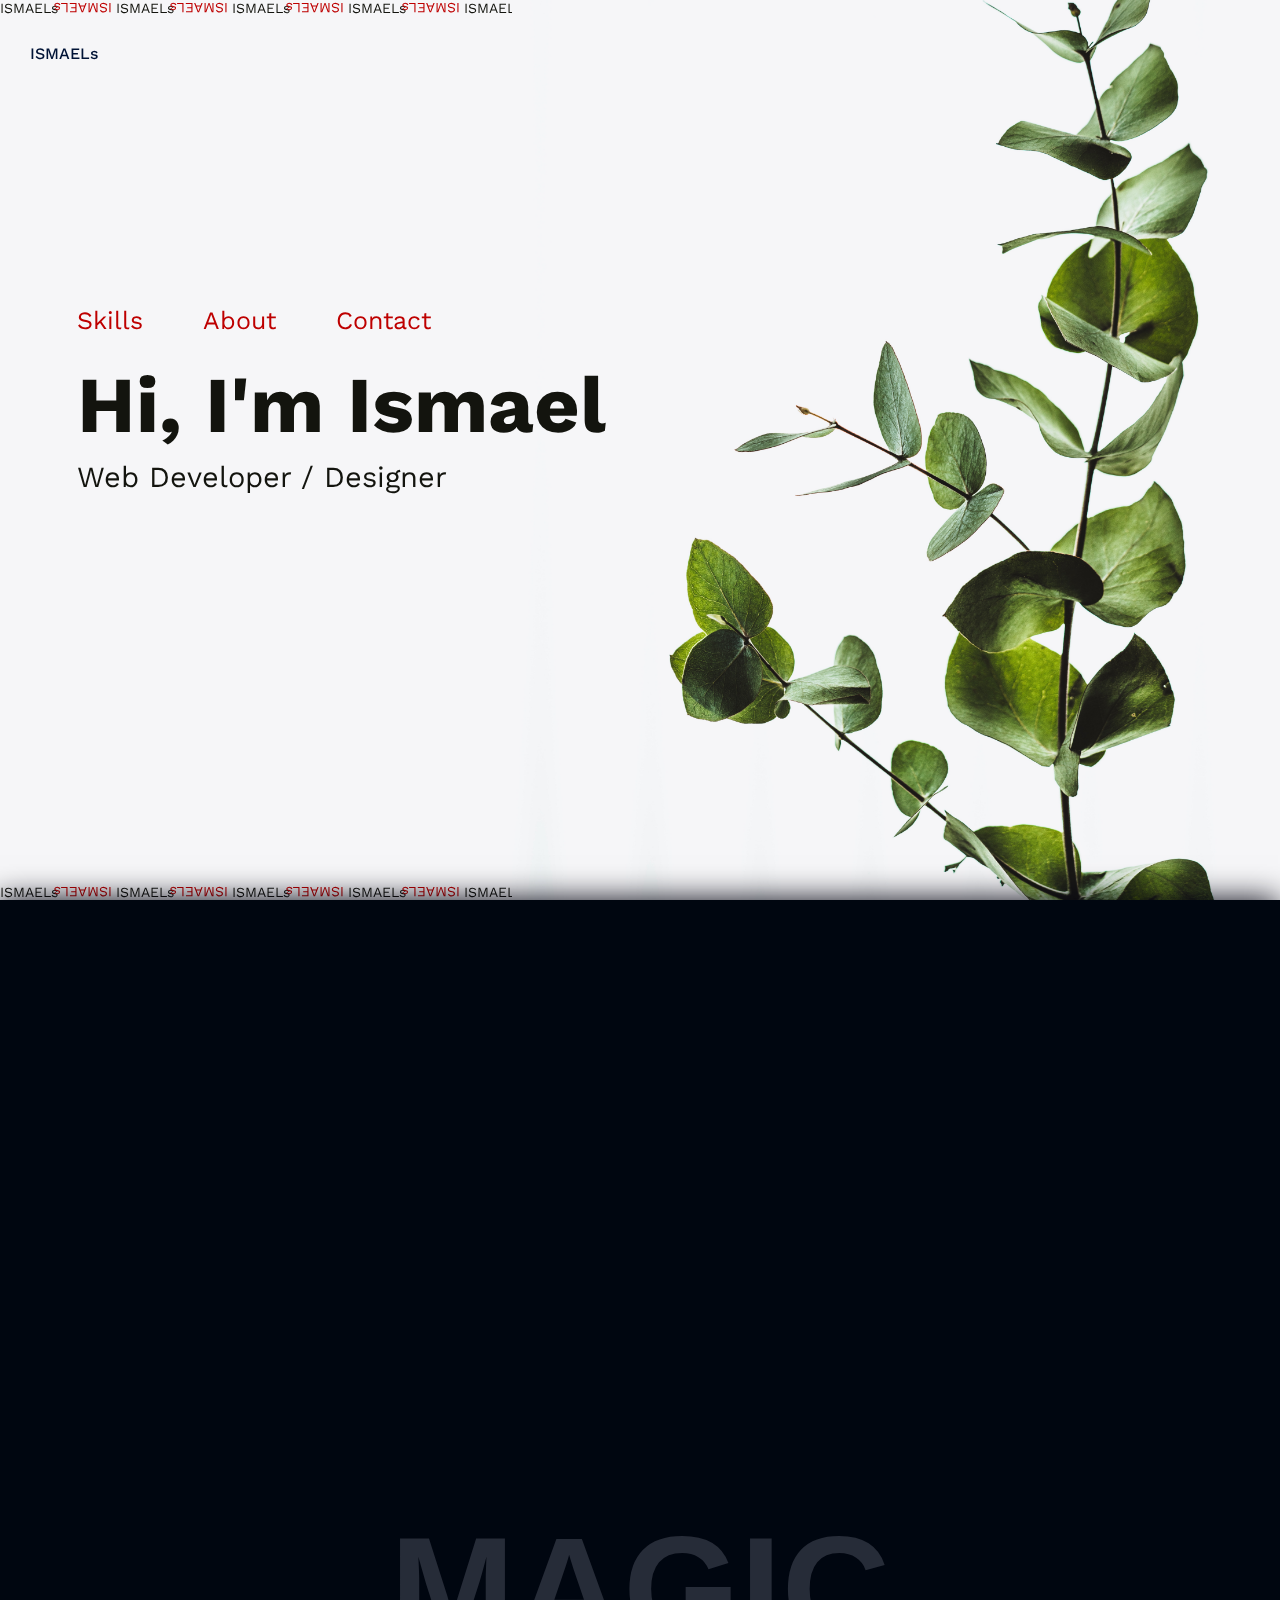
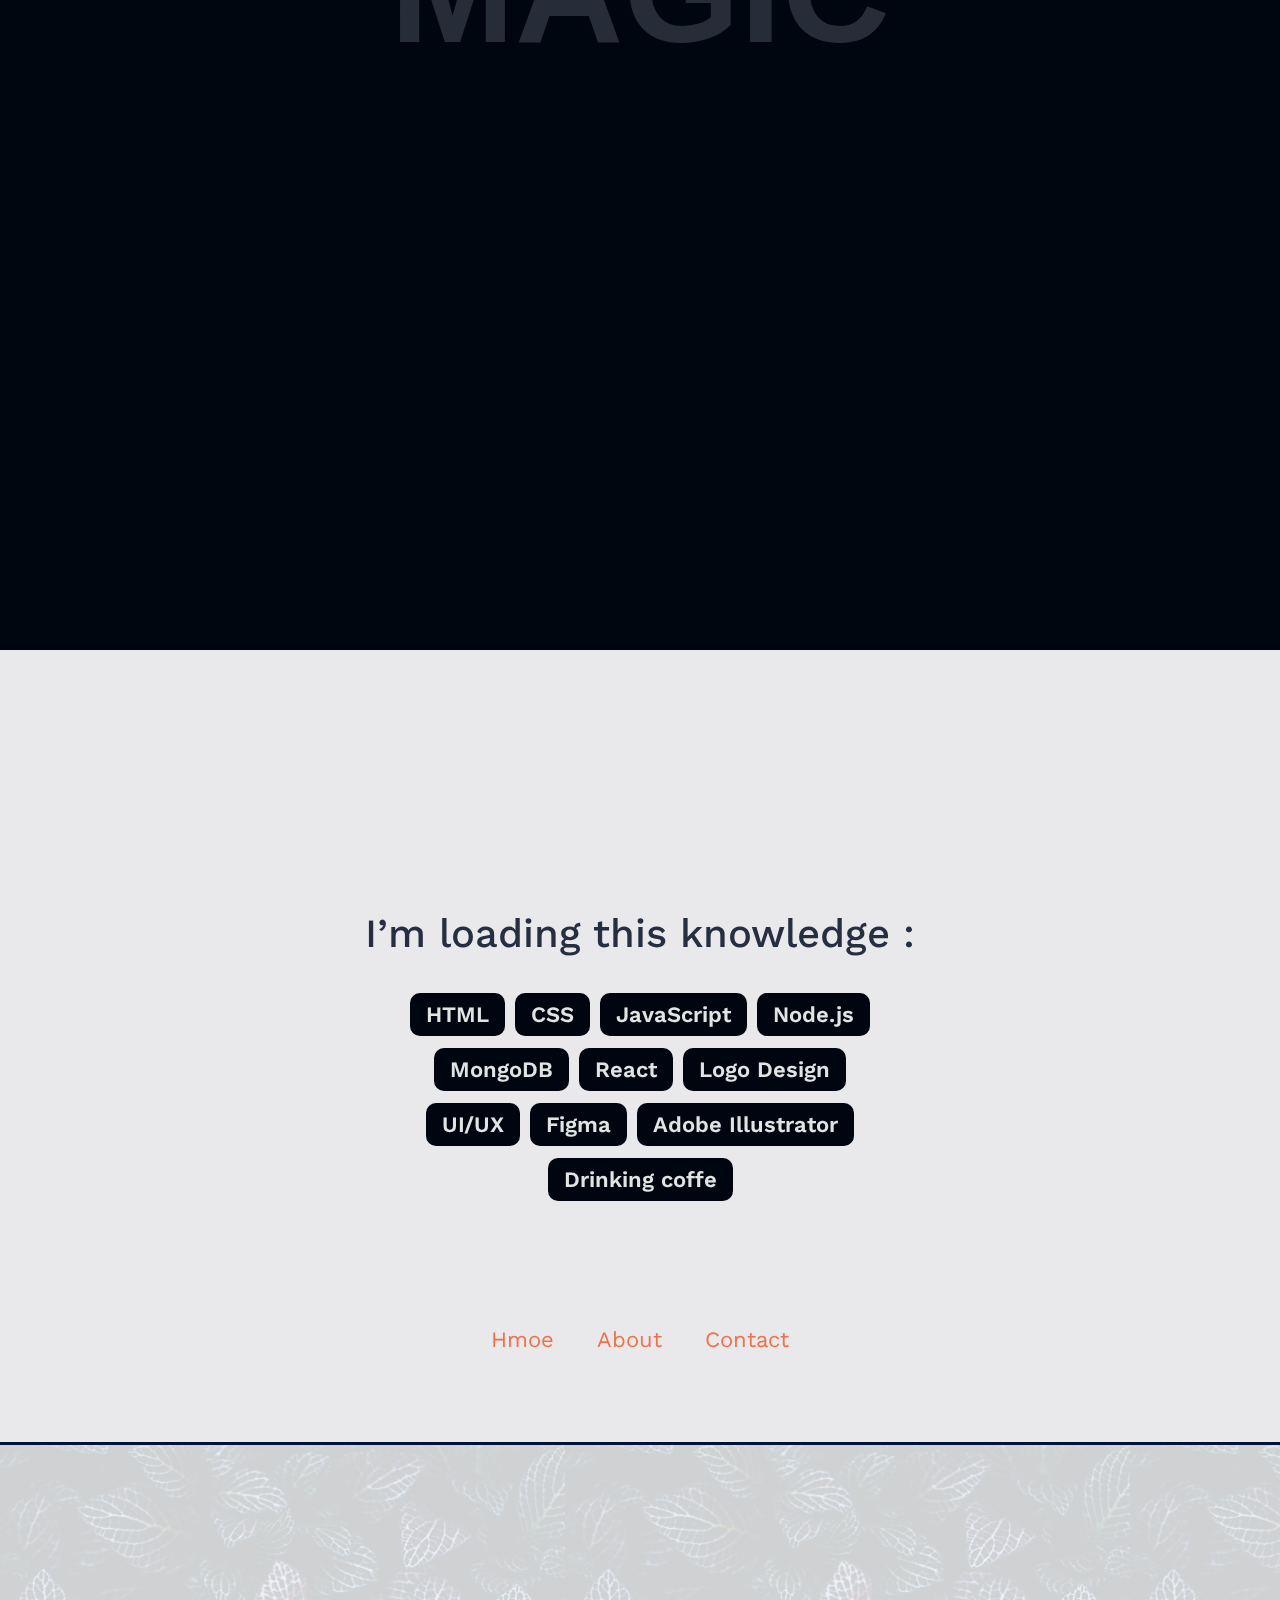
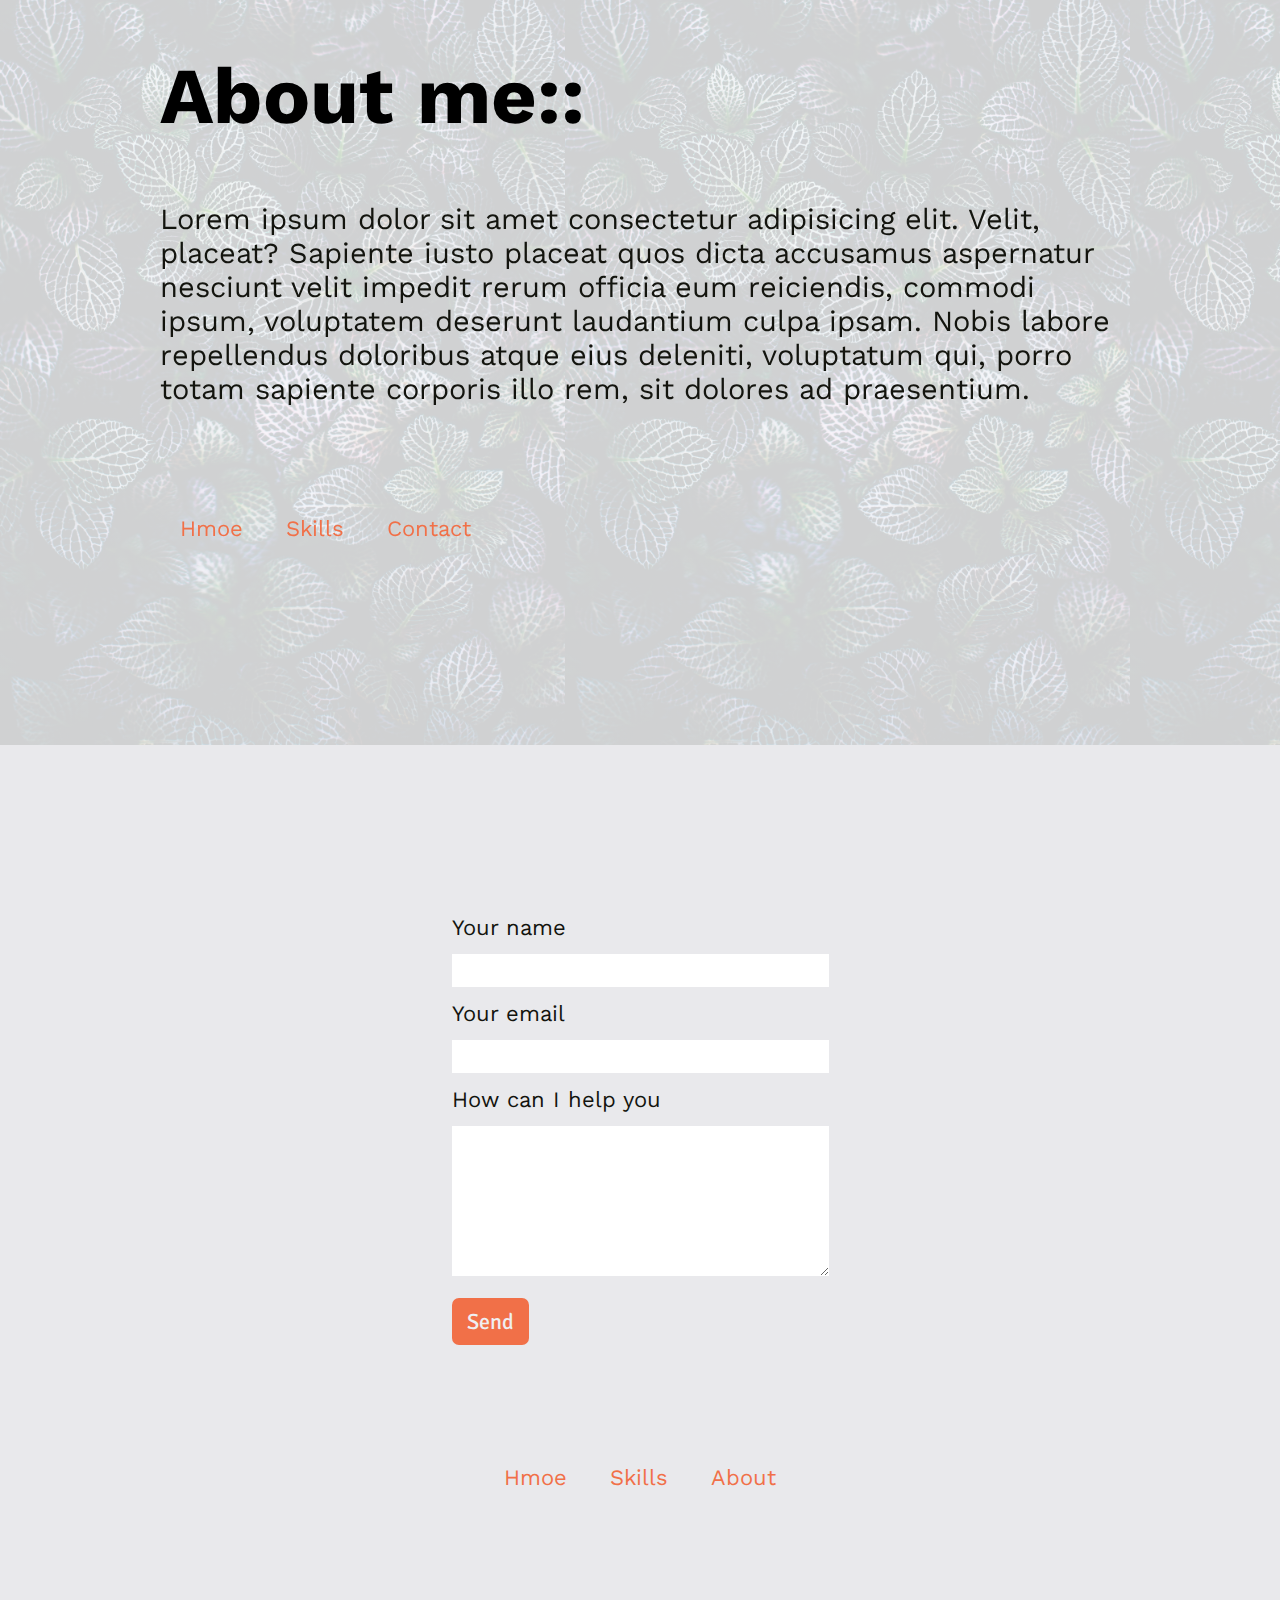
==== demo1.html @ fb21ebff "add files" ====
<!DOCTYPE html>
<html lang="en">
  <head>
    <meta charset="UTF-8" />
    <meta http-equiv="X-UA-Compatible" content="IE=edge" />
    <meta name="viewport" content="width=device-width, initial-scale=1.0" />
    <meta name="robots" content="index,follow" />
    <meta
      name="description"
      content="Ismael Ali is a novice web designer and developer, working with mark-up languages such as HTML and CSS, And it's on its way to learn javascript and react and mongoDB to be a full stack developer within the next year insha-Allah."
    />
    <!-- <link rel="icon" href="#"> -->
    <link
      href="https://fonts.googleapis.com/css2?family=Noto+Sans+KR:wght@100;300;400;500;700;900&family=Signika:wght@300;400;500;600;700&family=Work+Sans:wght@300;400;500;600;700;800;900&display=swap"
      rel="stylesheet"
    />
    <link rel="stylesheet" href="d1style.css" />
    <title>Ismael Ali | Web developer</title>
  </head>
  <body>
    <div class="top-line">
      <p>ISMAELs</p>
      <p class="mir">ISMAELs</p>
      <p>ISMAELs</p>
      <p class="mir">ISMAELs</p>
      <p>ISMAELs</p>
      <p class="mir">ISMAELs</p>
      <p>ISMAELs</p>
      <p class="mir">ISMAELs</p>
      <p>ISMAELs</p>
      <p class="mir">ISMAELs</p>
      <p>ISMAELs</p>
      <p class="mir">ISMAELs</p>
      <p>ISMAELs</p>
      <p class="mir">ISMAELs</p>
      <p>ISMAELs</p>
      <p class="mir">ISMAELs</p>
      <p>ISMAELs</p>
      <p class="mir">ISMAELs</p>
      <p>ISMAELs</p>
      <p class="mir">ISMAELs</p>
      <p>ISMAELs</p>
      <p class="mir">ISMAELs</p>
      <p>ISMAELs</p>
      <p class="mir">ISMAELs</p>
      <p>ISMAELs</p>
      <p class="mir">ISMAELs</p>
      <p>ISMAELs</p>
      <p class="mir">ISMAELs</p>
      <p>ISMAELs</p>
      <p class="mir">ISMAELs</p>
      <p>ISMAELs</p>
      <p class="mir">ISMAELs</p>
      <p>ISMAELs</p>
      <p class="mir">ISMAELs</p>
      <p>ISMAELs</p>
      <p class="mir">ISMAELs</p>
      <p>ISMAELs</p>
      <p class="mir">ISMAELs</p>
      <p>ISMAELs</p>
      <p class="mir">ISMAELs</p>
      <p>ISMAELs</p>
      <p class="mir">ISMAELs</p>
      <p>ISMAELs</p>
      <p class="mir">ISMAELs</p>
      <p>ISMAELs</p>
      <p class="mir">ISMAELs</p>
      <p>ISMAELs</p>
      <p class="mir">ISMAELs</p>
      <p>ISMAELs</p>
      <p class="mir">ISMAELs</p>
      <p>ISMAELs</p>
      <p class="mir">ISMAELs</p>
      <p>ISMAELs</p>
      <p class="mir">ISMAELs</p>
      <p>ISMAELs</p>
      <p class="mir">ISMAELs</p>
      <p>ISMAELs</p>
      <p class="mir">ISMAELs</p>
      <p>ISMAELs</p>
      <p class="mir">ISMAELs</p>
      <p>ISMAELs</p>
      <p class="mir">ISMAELs</p>
      <p>ISMAELs</p>
      <p class="mir">ISMAELs</p>
      <p>ISMAELs</p>
      <p class="mir">ISMAELs</p>
      <p>ISMAELs</p>
      <p class="mir">ISMAELs</p>
      <p>ISMAELs</p>
      <p class="mir">ISMAELs</p>
      <p>ISMAELs</p>
      <p class="mir">ISMAELs</p>
      <p>ISMAELs</p>
      <p class="mir">ISMAELs</p>
      <p>ISMAELs</p>
      <p class="mir">ISMAELs</p>
      <p>ISMAELs</p>
      <p class="mir">ISMAELs</p>
      <p>ISMAELs</p>
      <p class="mir">ISMAELs</p>
      <p>ISMAELs</p>
      <p class="mir">ISMAELs</p>
      <p>ISMAELs</p>
      <p class="mir">ISMAELs</p>
      <p>ISMAELs</p>
      <p class="mir">ISMAELs</p>
    </div>
    <div class="bottom-line">
      <p>ISMAELs</p>
      <p class="mir">ISMAELs</p>
      <p>ISMAELs</p>
      <p class="mir">ISMAELs</p>
      <p>ISMAELs</p>
      <p class="mir">ISMAELs</p>
      <p>ISMAELs</p>
      <p class="mir">ISMAELs</p>
      <p>ISMAELs</p>
      <p class="mir">ISMAELs</p>
      <p>ISMAELs</p>
      <p class="mir">ISMAELs</p>
      <p>ISMAELs</p>
      <p class="mir">ISMAELs</p>
      <p>ISMAELs</p>
      <p class="mir">ISMAELs</p>
      <p>ISMAELs</p>
      <p class="mir">ISMAELs</p>
      <p>ISMAELs</p>
      <p class="mir">ISMAELs</p>
      <p>ISMAELs</p>
      <p class="mir">ISMAELs</p>
      <p>ISMAELs</p>
      <p class="mir">ISMAELs</p>
      <p>ISMAELs</p>
      <p class="mir">ISMAELs</p>
      <p>ISMAELs</p>
      <p class="mir">ISMAELs</p>
      <p>ISMAELs</p>
      <p class="mir">ISMAELs</p>
      <p>ISMAELs</p>
      <p class="mir">ISMAELs</p>
      <p>ISMAELs</p>
      <p class="mir">ISMAELs</p>
      <p>ISMAELs</p>
      <p class="mir">ISMAELs</p>
      <p>ISMAELs</p>
      <p class="mir">ISMAELs</p>
      <p>ISMAELs</p>
      <p class="mir">ISMAELs</p>
      <p>ISMAELs</p>
      <p class="mir">ISMAELs</p>
      <p>ISMAELs</p>
      <p class="mir">ISMAELs</p>
      <p>ISMAELs</p>
      <p class="mir">ISMAELs</p>
      <p>ISMAELs</p>
      <p class="mir">ISMAELs</p>
      <p>ISMAELs</p>
      <p class="mir">ISMAELs</p>
      <p>ISMAELs</p>
      <p class="mir">ISMAELs</p>
      <p>ISMAELs</p>
      <p class="mir">ISMAELs</p>
      <p>ISMAELs</p>
      <p class="mir">ISMAELs</p>
      <p>ISMAELs</p>
      <p class="mir">ISMAELs</p>
      <p>ISMAELs</p>
      <p class="mir">ISMAELs</p>
      <p>ISMAELs</p>
      <p class="mir">ISMAELs</p>
      <p>ISMAELs</p>
      <p class="mir">ISMAELs</p>
      <p>ISMAELs</p>
      <p class="mir">ISMAELs</p>
      <p>ISMAELs</p>
      <p class="mir">ISMAELs</p>
      <p>ISMAELs</p>
      <p class="mir">ISMAELs</p>
      <p>ISMAELs</p>
      <p class="mir">ISMAELs</p>
      <p>ISMAELs</p>
      <p class="mir">ISMAELs</p>
      <p>ISMAELs</p>
      <p class="mir">ISMAELs</p>
      <p>ISMAELs</p>
      <p class="mir">ISMAELs</p>
      <p>ISMAELs</p>
      <p class="mir">ISMAELs</p>
      <p>ISMAELs</p>
      <p class="mir">ISMAELs</p>
      <p>ISMAELs</p>
      <p class="mir">ISMAELs</p>
      <p>ISMAELs</p>
      <p class="mir">ISMAELs</p>
    </div>
    <div id="home"></div>
    <header>
      <h1 id="logo"><a href="/demo2.html"> ISMAELs</a></h1>
    </header>
    <div class="main-container">
      <div class="main-hero">
        <nav class="main-nav">
          <ul>
            <li class="n1"><a href="#skills">Skills</a></li>
            <li class="n2"><a href="#about">About</a></li>
            <li class="n3"><a href="#contact">Contact</a></li>
          </ul>
        </nav>
        <div class="title">
          <h2>Hi, I'm Ismael</h2>
          <p>Web Developer / Designer</p>
        </div>
        <div class="plant"><img src="/images/2.jpg" alt="plant" /></div>
      </div>
    </div>
    <section class="skills">
      <div class="landing">
        <h2>MAGIC</h2>
      </div>
      <div id="skills" class="susu">
        <div class="skills-title">
          <h2>I’m loading this knowledge :</h2>
        </div>
        <div class="skills-elements">
          <p>HTML</p>
          <p>CSS</p>
          <p>JavaScript</p>
          <p>Node.js</p>
          <p>MongoDB</p>
          <p>React</p>
          <p>Logo Design</p>
          <p>UI/UX</p>
          <p>Figma</p>
          <p>Adobe Illustrator</p>
          <p>Drinking coffe</p>
        </div>
        <div class="skills-link">
          <a href="#home">Hmoe</a>
          <a href="#about">About</a>
          <a href="#contact">Contact</a>
        </div>
      </div>
    </section>

    <section id="about">
      <div class="about-container">
        <h2>About me::</h2>
        <p>
          Lorem ipsum dolor sit amet consectetur adipisicing elit. Velit,
          placeat? Sapiente iusto placeat quos dicta accusamus aspernatur
          nesciunt velit impedit rerum officia eum reiciendis, commodi ipsum,
          voluptatem deserunt laudantium culpa ipsam. Nobis labore repellendus
          doloribus atque eius deleniti, voluptatum qui, porro totam sapiente
          corporis illo rem, sit dolores ad praesentium.
        </p>
        <div class="about-link">
          <a href="#home">Hmoe</a>
          <a href="#skills">Skills</a>
          <a href="#contact">Contact</a>
        </div>
      </div>
    </section>
    <section id="contact" class="contact">
      <form   action="https://formspree.io/f/xknavvpe"
      method="POST">
        <label for="name">Your name</label><br /><input
          id="name"
          required
          type="text"
          maxlength="15"
          minlength="3"
        /><br />
        <label for="email" >Your email</label><br />
        <input type="email" required name="email" id="email" /><br />
        <label for="message">How can I help you</label><br />
        <textarea name="message" id="message" cols="30" rows="10"></textarea>
        <br /><button type="submit">Send</button>
      </form>
      <div class="contact-link">
        <a href="#home">Hmoe</a>
        <a href="#skills">Skills</a>
        <a href="#about">About</a>
      </div>
    </section>
  </body>
</html>
---- d1style.css ----
/* Global Styles */
* {
  margin: 0;
  padding: 0;
  box-sizing: border-box;
  text-decoration: none;
  list-style: none;
}
/* 
  font-family: 'Noto Sans KR', sans-serif;
  font-family: 'Signika', sans-serif;
  font-family: 'Work Sans', sans-serif; */
html {
  font-size: 62.5%;
  font-family: "Work Sans";
  scroll-behavior: smooth;
}
body {
  background-color: #f6f6f8;
}
button,
label,
input,
p,
span {
  color: #13140e;
  font-size: 3rem;
  font-size: calc(2rem + (35 - 20) * (100vw - 320px) / (1920 - 320));
}
li {
  font-size: 2.3rem;
}
h1 {
  font-size: 2rem;
}
h2 {
  font-size: calc(7rem + (35 - 20) * (100vw - 320px) / (1920 - 320));
}

a {
  color: #001336;
  font-size: calc(1.6rem + (35 - 20) * (100vw - 320px) / (1920 - 320));
}

/* logo & top and bottom logo line */
#logo {
  position: fixed;
  left: 3rem;
  top: 4rem;
  z-index: 2;
}
#logo a {
  font-size: 1.6rem;
  font-weight: 500;
}
.top-line {
  display: flex;
  position: fixed;
  top: 0;
  width: 1000%;
}
.top-line p {
  font-size: 1.4rem;
}
.bottom-line {
  display: flex;
  position: fixed;
  bottom: 0;
  width: 1000%;
}
.bottom-line p {
  font-size: 1.4rem;
}
.mir {
  color: #be0000;
  transform: rotate(360deg) matrix(-1, 0, 0, -1, -4, 0);
}

/* Hero and Nav  */
.main-container {
  height: 100vh;
  display: grid;
  grid-template-columns: repeat(3, 1fr);
  grid-template-rows: repeat(3, 1fr);
  position: sticky;
  top: 0;
}
.main-hero {
  display: inline-block;
  grid-area: 2 / 1 / 3 / 5;
  margin-left: 6%;
  color: #13140e;
}
.title {
  display: flex;
  flex-direction: column;
  margin-top: 1rem;
}
.main-hero h2 {
  line-height: 50px;
  margin: 3rem 0;
}
.plant img {
  width: 60%;
  position: absolute;
  bottom: 0;
  right: 0;
  z-index: -1;
}
.main-nav ul {
  height: 40px;
  display: flex;
  align-items: center;
  overflow: hidden;
}
.main-nav li {
  padding: 2rem 0;
}
.main-nav a {
  position: relative;
  color: #be0000;
  padding-right: 6rem;
}

/* nav animation */
.n1 a::after,
.n2 a::after,
.n3 a::after {
  color: #be0000;
  content: "Skills";
  position: absolute;
  left: 0px;
  bottom: -35px;
  font-size: calc(1.6rem + (35 - 20) * (100vw - 320px) / (1920 - 320));
}
.n2 a::after {
  content: "About";
}
.n3 a::after {
  content: "Contact";
}
.n1:hover a,
.n2:hover a,
.n3:hover a {
  display: inline-block;
  animation: slide 200ms 100ms ease-out;
}
@keyframes slide {
  0% {
    transform: translateY(-10px);
  }
  100% {
    transform: translateY(-35px);
  }
}
/* Skills section */

.skills {
  height: 70%;
  position: relative;
  background-color: #e9e9ec;
  border-bottom: 3px #001336 solid;
  box-shadow: -2px 0px 30px hsl(240, 87%, 3%);
  display: flex;
  align-items: center;
  text-align: center;
  flex-direction: column;
  padding-bottom: 4rem;
}
.landing {
  height: 150vh;
  background-color: #000610;
  width: 100%;
  color: #262c38;
  display: flex;
  align-items: center;
  justify-content: center;
}
.landing h2 {
  font-family: sans-serif;
  font-size: 15rem;
  margin-top: 3rem;
}
.skills-title {
  color: #262f41;
  margin-top: 10rem;
  margin-bottom: 2rem;
}
.skills-title h2 {
  font-weight: 500;
  font-size: clamp(4rem, -1rem + 2vw, 1rem);
  padding: 1rem;
}
.skills-elements {
  width: 40%;
  display: flex;
  flex-wrap: wrap;
  align-items: center;
  justify-content: center;
}
.skills-elements p {
  font-size: clamp(2.2rem, -1rem + 6vw, 1.8rem);
  padding: 0.9rem 1.6rem;
  background-color: #000610;
  color: #e0e4e3;
  border-radius: 1rem;
  margin: 0.6rem 0.5rem;
  font-weight: 600;
}
.susu {
  padding-top: 15rem;
  padding-bottom: 5rem;
  display: flex;
  flex-direction: column;
  align-items: center;

  width: 100%;
  height: 100%;
}
.skills-link {
  margin-top: 12rem;
}
.skills a {
  color: #f17048;
  padding: 2rem;
  font-size: 2.2rem;
}

/* About styles */

#about {
  position: relative;
  height: 100vh;
  background-image: linear-gradient(
      rgba(255, 255, 255, 0.8),
      rgba(255, 255, 255, 0.8)
    ),
    url(/images/4.jpg);
  background-size: contain;
  justify-content: center;
  display: flex;
}
.about-container {
  width: 75%;
  margin: auto;
}
.about-container p {
  padding: 6rem 0;
}
.about-link {
  padding-top: 5rem;
}
.about-link a {
  color: #f17048;
  padding: 2rem;
  font-size: 2.2rem;
}

/* contact styles */
.contact {
  position: relative;
  height: 100vh;
  background-color: #e9e9ec;
  display: flex;
  align-items: center;
  justify-content: center;
  flex-direction: column;
}
.contact label {
  display: inline-block;
  margin: 1.4rem 0;
  font-size: 2.2rem;
}
.contact input {
  display: inline-block;
  border: none;
}
.contact textarea {
  width: 100%;
  border: none;
}
.contact button {
  margin: 2rem 0;
  padding: 1rem 1.5rem;
  border: none;
  border-radius: 0.7rem;
  background-color: #f17048;
  color: #efeff1;
  font-size: 2.2rem;
  font-family: "Signika", sans-serif;
  cursor: pointer;
}
.contact button:hover {
  background-color: #da4c20;
}
.contact-link {
  margin-top: 10rem;
}
.contact-link a {
  color: #f17048;
  padding: 2rem;
  font-size: 2.2rem;
}
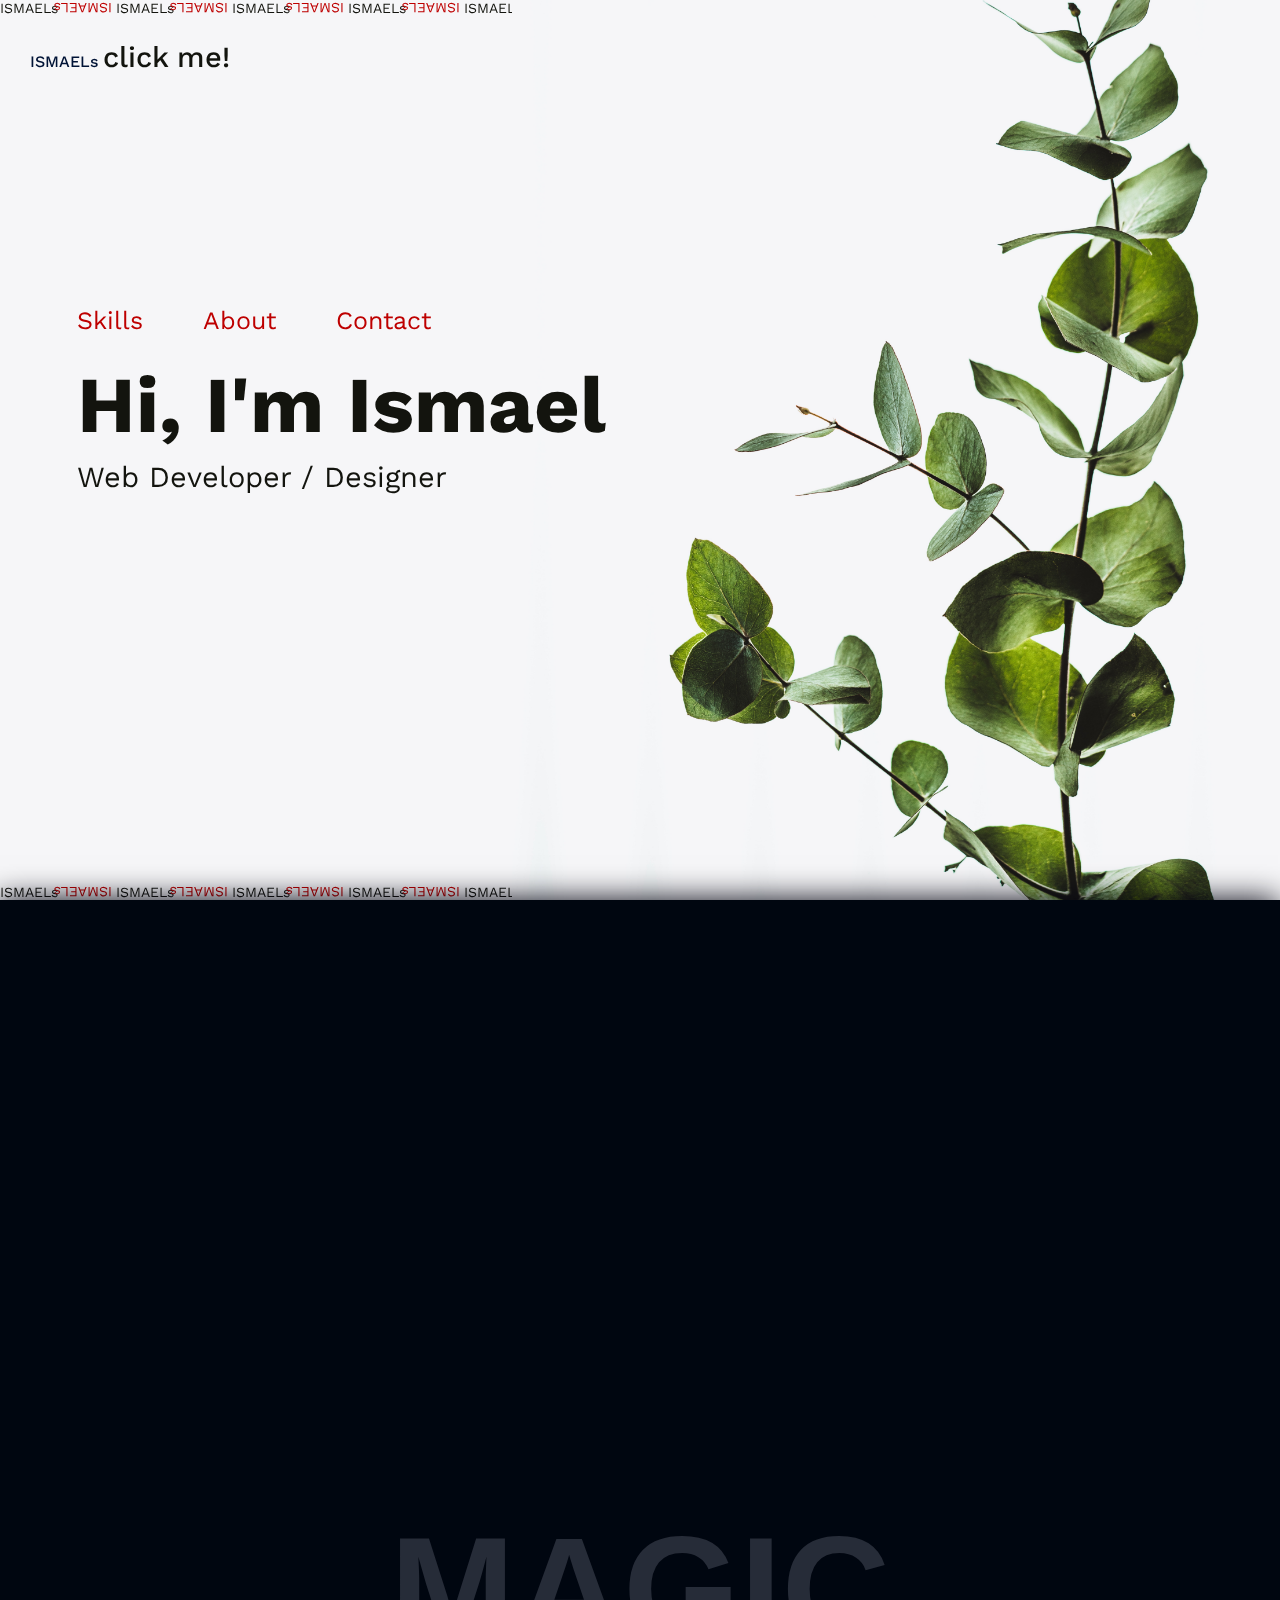
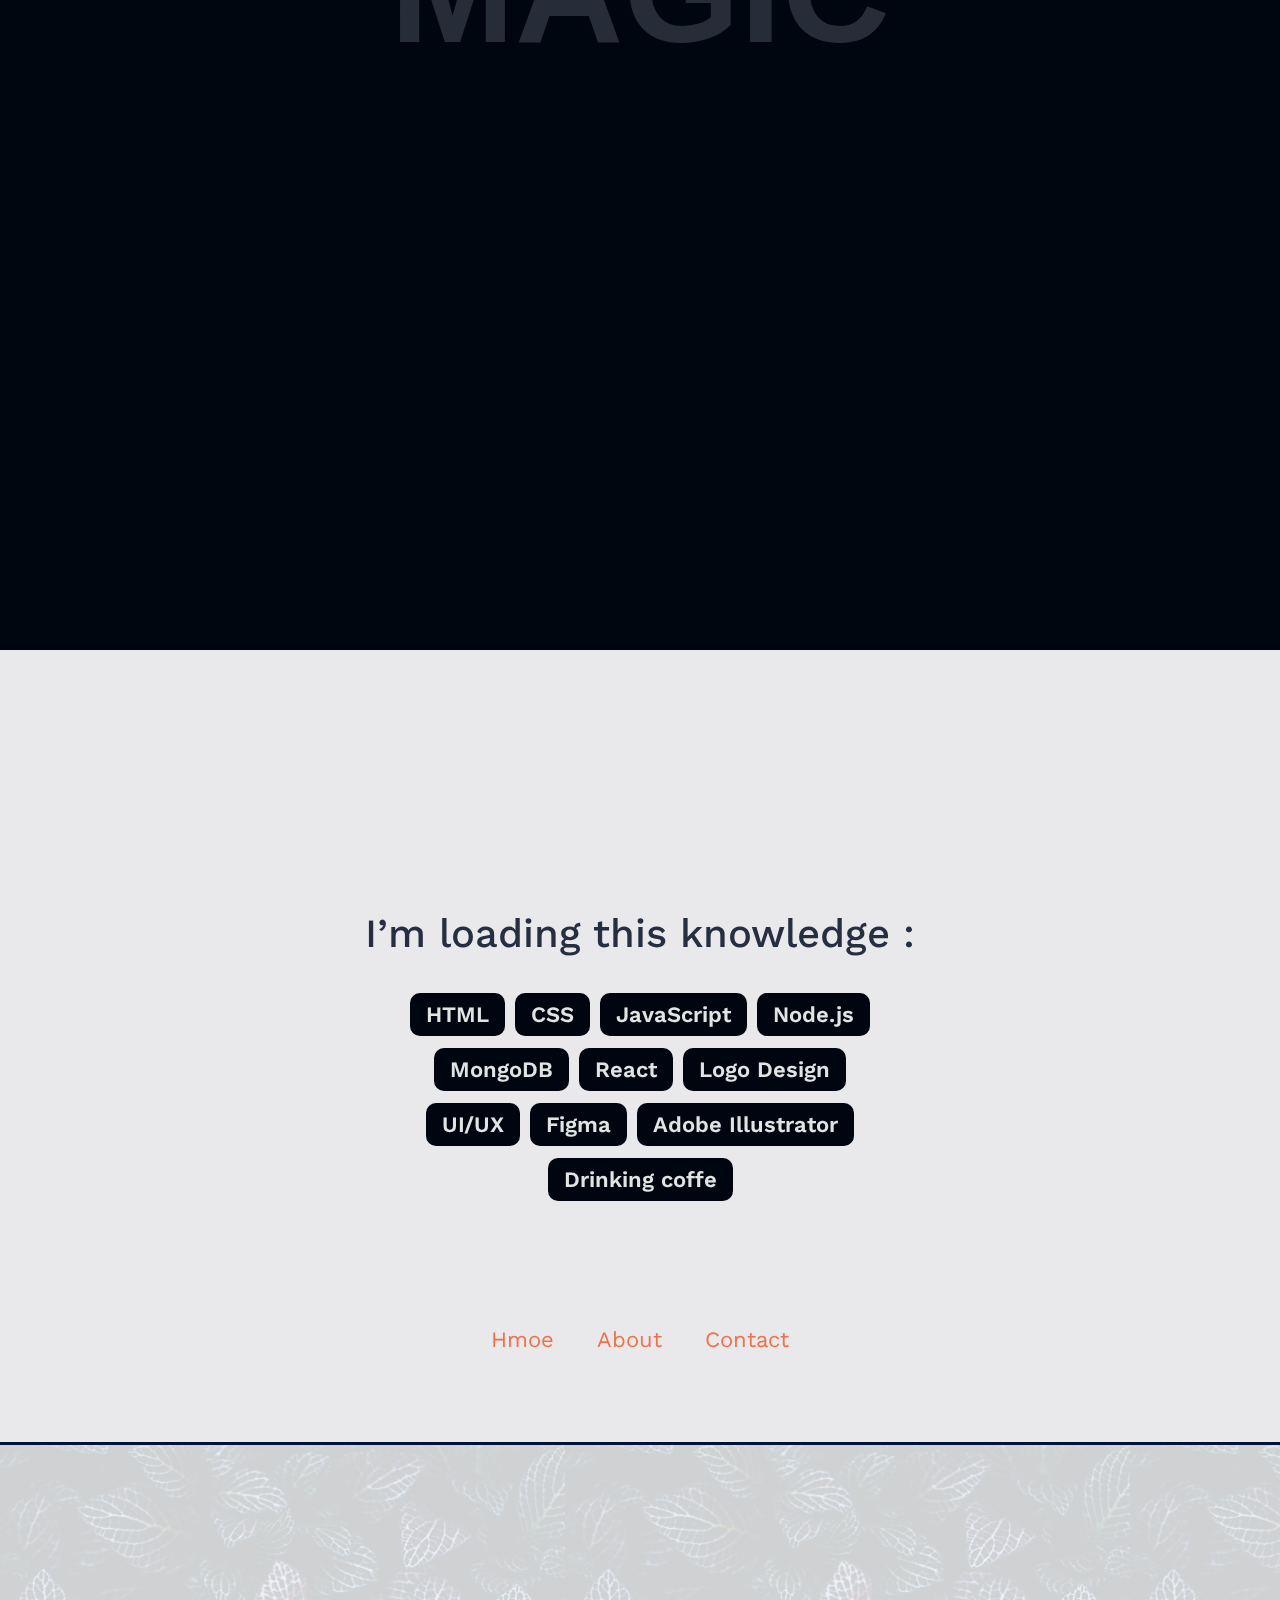
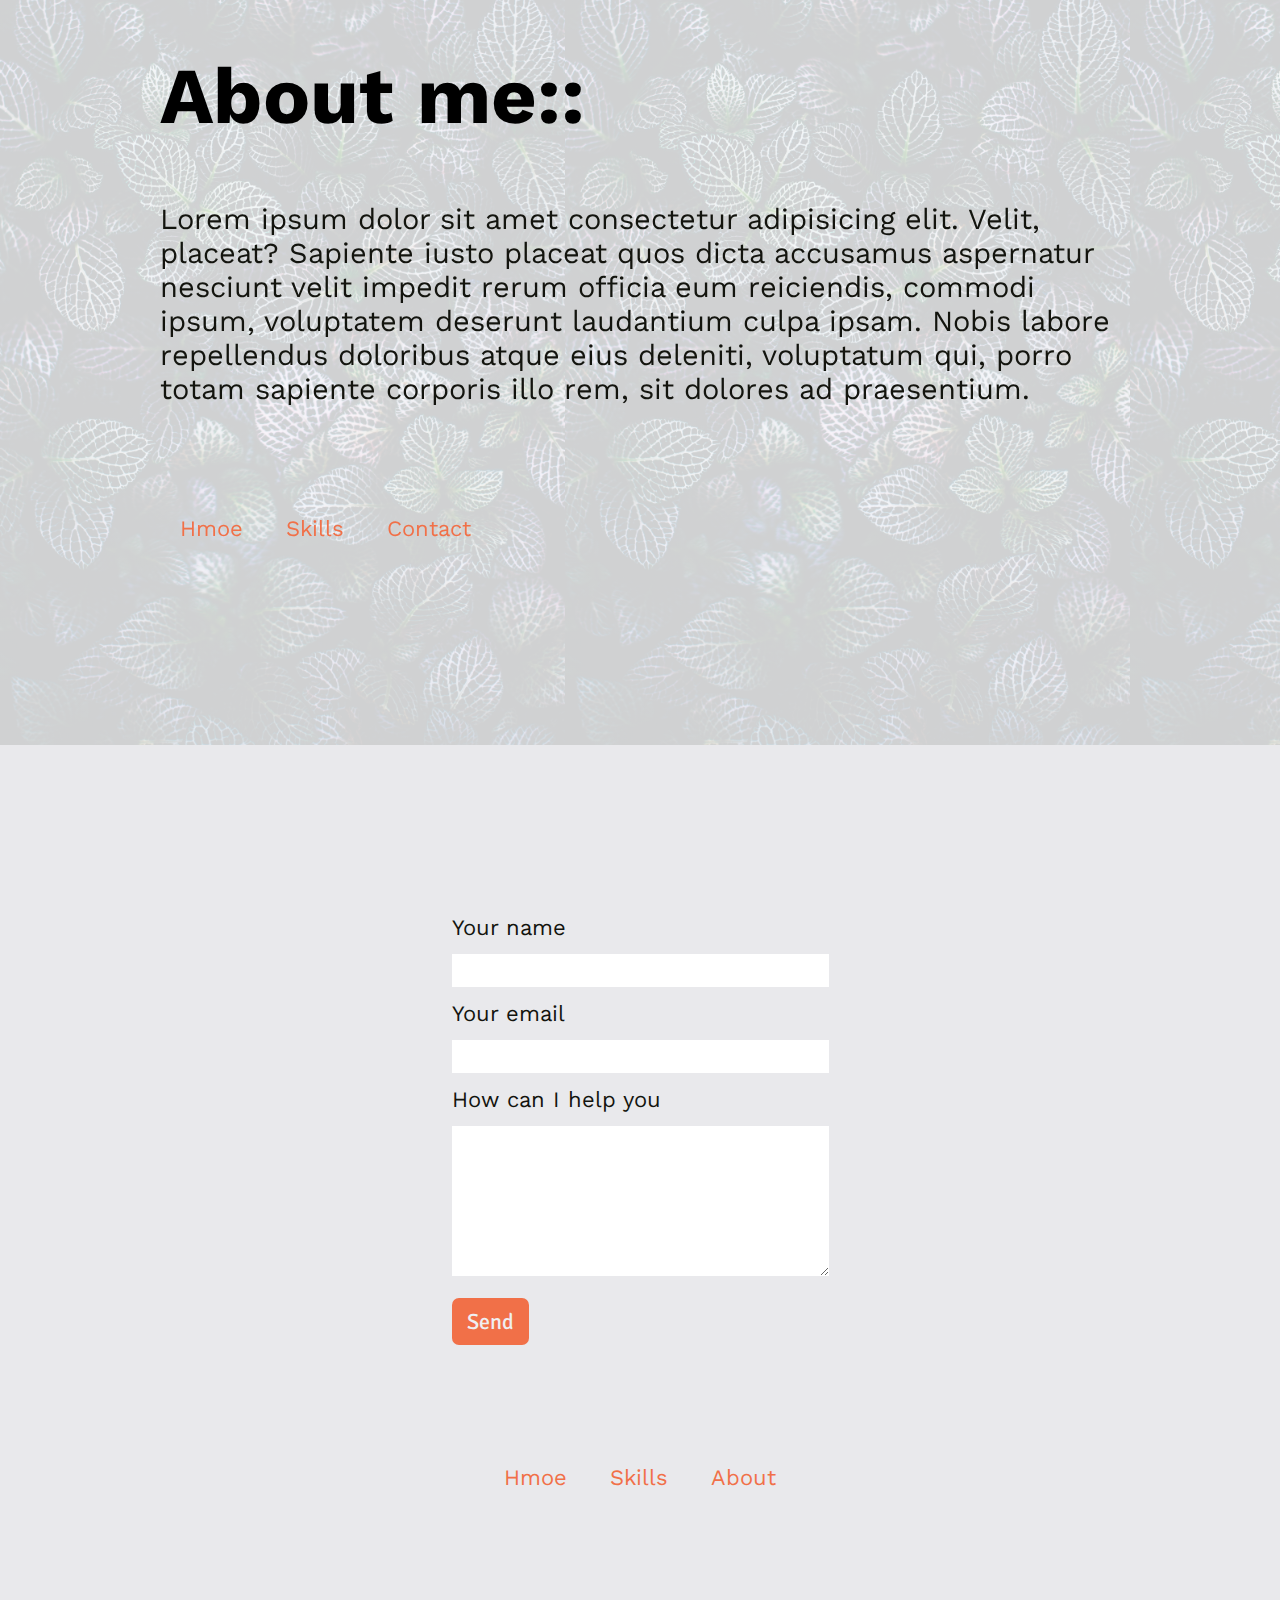
==== commit 4c492f7a: "Update demo1.html" ====
--- a/demo1.html
+++ b/demo1.html
@@ -196,7 +196,7 @@
     </div>
     <div id="home"></div>
     <header>
-      <h1 id="logo"><a href="/demo2.html"> ISMAELs</a></h1>
+      <h1 id="logo"><a href="demo2.html"> ISMAELs <span>click me!</span></a></h1>
     </header>
     <div class="main-container">
       <div class="main-hero">
@@ -211,7 +211,7 @@
           <h2>Hi, I'm Ismael</h2>
           <p>Web Developer / Designer</p>
         </div>
-        <div class="plant"><img src="/images/2.jpg" alt="plant" /></div>
+        <div class="plant"><img src="images/2.jpg" alt="plant" /></div>
       </div>
     </div>
     <section class="skills">
--- a/d1style.css
+++ b/d1style.css
@@ -235,7 +235,7 @@
       rgba(255, 255, 255, 0.8),
       rgba(255, 255, 255, 0.8)
     ),
-    url(/images/4.jpg);
+    url(images/4.jpg);
   background-size: contain;
   justify-content: center;
   display: flex;
